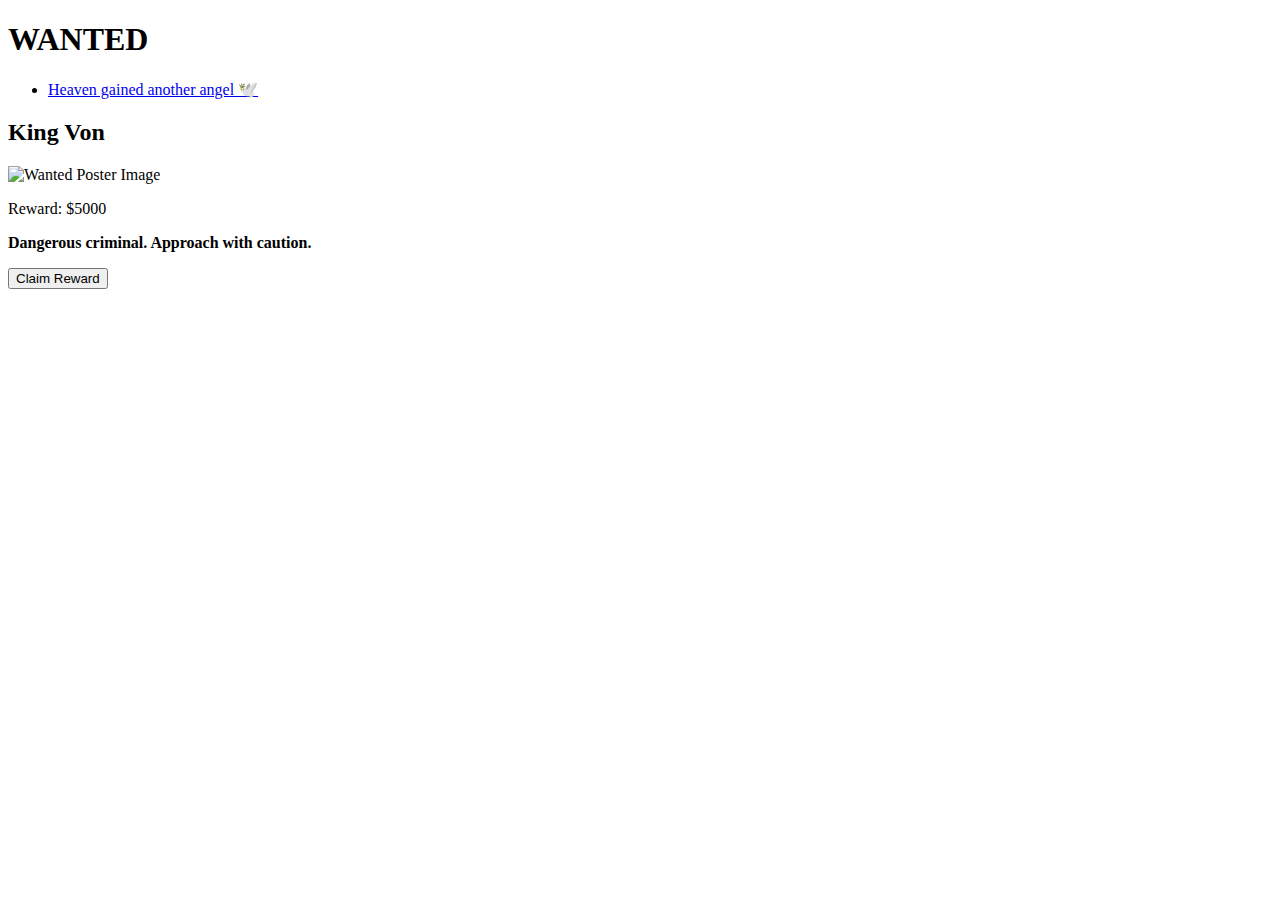
==== Wanted.html @ 3e5b01b0 "Create Wanted.html" ====
<!DOCTYPE html>
<html lang="en">
<head>
    <meta charset="UTF-8">
    <meta name="viewport" content="width=device-width, initial-scale=1.0">
    <meta name="description" content="Welcome to EchoSync - Your go-to place for digital media projects.">
    <meta name="keywords" content="Echo, King Von, Wanted Poster">
    <meta name="author" content="MD">
    <title>WANTED - King Von</title>
    <!-- Updated CSS path to be relative -->
    <link rel="stylesheet" href="../CSS/Wanted.css">
</head>

<body>
    <!-- Header Section -->
    <header>
        <h1 class="wanted-title">WANTED</h1>
    </header>

    <!-- Navigation Section -->
    <nav>
        <ul class="nav-links">
            <li>
                <a href="https://en.wikipedia.org/wiki/King_Von" target="_blank">
                    Heaven gained another angel 🕊️
                </a>
            </li>
        </ul>
    </nav>

    <!-- Wanted Poster Section -->
    <main>
        <section id="wanted-poster">
            <h2>King Von</h2>
            <!-- Updated image path to be relative -->
            <img src="../Wanted.jpg" alt="Wanted Poster Image" class="wanted-image">
            <p class="reward">Reward: <span>$5000</span></p>
            <p class="warning"><b>Dangerous criminal. Approach with caution.</b></p>
            <!-- Button for JavaScript interaction -->
            <button id="alert-button">Claim Reward</button>
        </section>
    </main>

    <!-- Updated JavaScript path to be relative -->
    <script src="../JAVA/Wanted.js"></script>
</body>
</html>
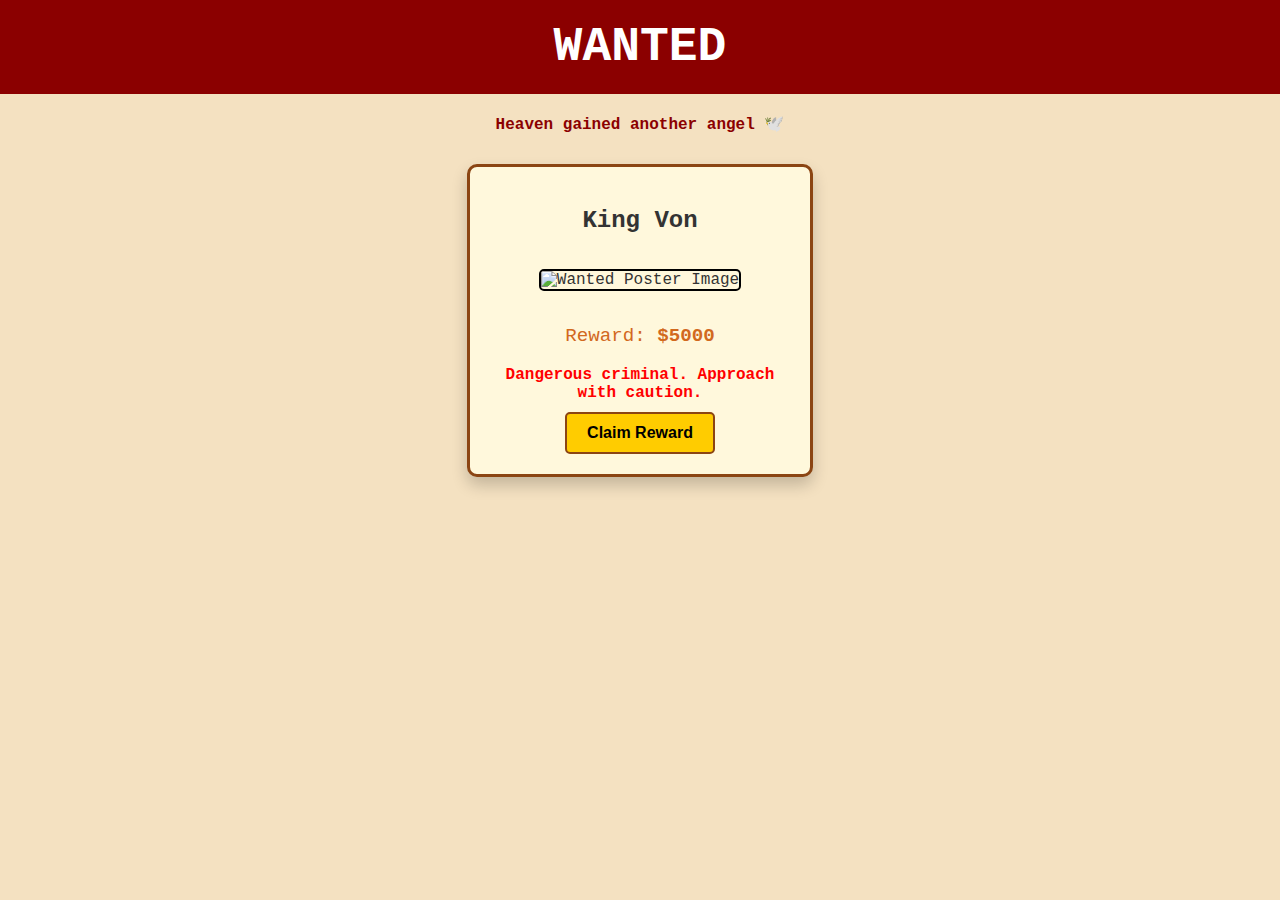
==== commit a2ae8d29: "Update Wanted.html" ====
--- a/Wanted.html
+++ b/Wanted.html
@@ -8,7 +8,7 @@
     <meta name="author" content="MD">
     <title>WANTED - King Von</title>
     <!-- Updated CSS path to be relative -->
-    <link rel="stylesheet" href="../CSS/Wanted.css">
+    <link rel="stylesheet" href="../Wanted.css">
 </head>
 
 <body>
@@ -42,6 +42,6 @@
     </main>
 
     <!-- Updated JavaScript path to be relative -->
-    <script src="../JAVA/Wanted.js"></script>
+    <script src="../Wanted.js"></script>
 </body>
 </html>
--- a/Wanted.css
+++ b/Wanted.css
@@ -0,0 +1,92 @@
+/* Body styles */
+body {
+    font-family: 'Courier New', Courier, monospace;
+    background-color: #f4e1c1; /* Light parchment-like background */
+    color: #333; /* Dark text for contrast */
+    margin: 0;
+    padding: 0;
+    text-align: center;
+}
+
+/* Header styles */
+header {
+    background-color: #8b0000; /* Dark red for a bold look */
+    color: white;
+    padding: 20px 0;
+}
+
+.wanted-title {
+    font-size: 3em;
+    margin: 0;
+}
+
+/* Navigation styles */
+.nav-links {
+    list-style-type: none;
+    padding: 0;
+    margin: 20px 0;
+}
+
+.nav-links li {
+    display: inline-block;
+    margin: 0 10px;
+}
+
+.nav-links a {
+    text-decoration: none;
+    color: #8b0000; /* Dark red for consistency */
+    font-weight: bold;
+}
+
+.nav-links a:hover {
+    color: #ff9900; /* Highlight effect */
+}
+
+/* Wanted poster section */
+#wanted-poster {
+    margin: 30px auto;
+    padding: 20px;
+    background-color: #fff8dc; /* Light cream background for the poster */
+    border: 3px solid #8b4513; /* Brown border */
+    width: 300px;
+    border-radius: 10px;
+    box-shadow: 0 8px 16px rgba(0, 0, 0, 0.2); /* Slight shadow for depth */
+}
+
+.wanted-image {
+    width: 100%; /* Ensure the image fits the container */
+    border-radius: 5px;
+    border: 2px solid #000;
+    margin: 15px 0;
+}
+
+.reward {
+    font-size: 1.2em;
+    color: #d2691e; /* Saddle brown for the reward text */
+}
+
+.reward span {
+    font-weight: bold;
+}
+
+.warning {
+    color: red;
+    font-size: 1em;
+    margin: 10px 0;
+}
+
+/* Button styles */
+#alert-button {
+    background-color: #ffcc00; /* Golden yellow button */
+    border: 2px solid #8b4513;
+    border-radius: 5px;
+    padding: 10px 20px;
+    font-size: 1em;
+    font-weight: bold;
+    cursor: pointer;
+    transition: background-color 0.3s ease;
+}
+
+#alert-button:hover {
+    background-color: #ff9900; /* Darker gold when hovered */
+}
